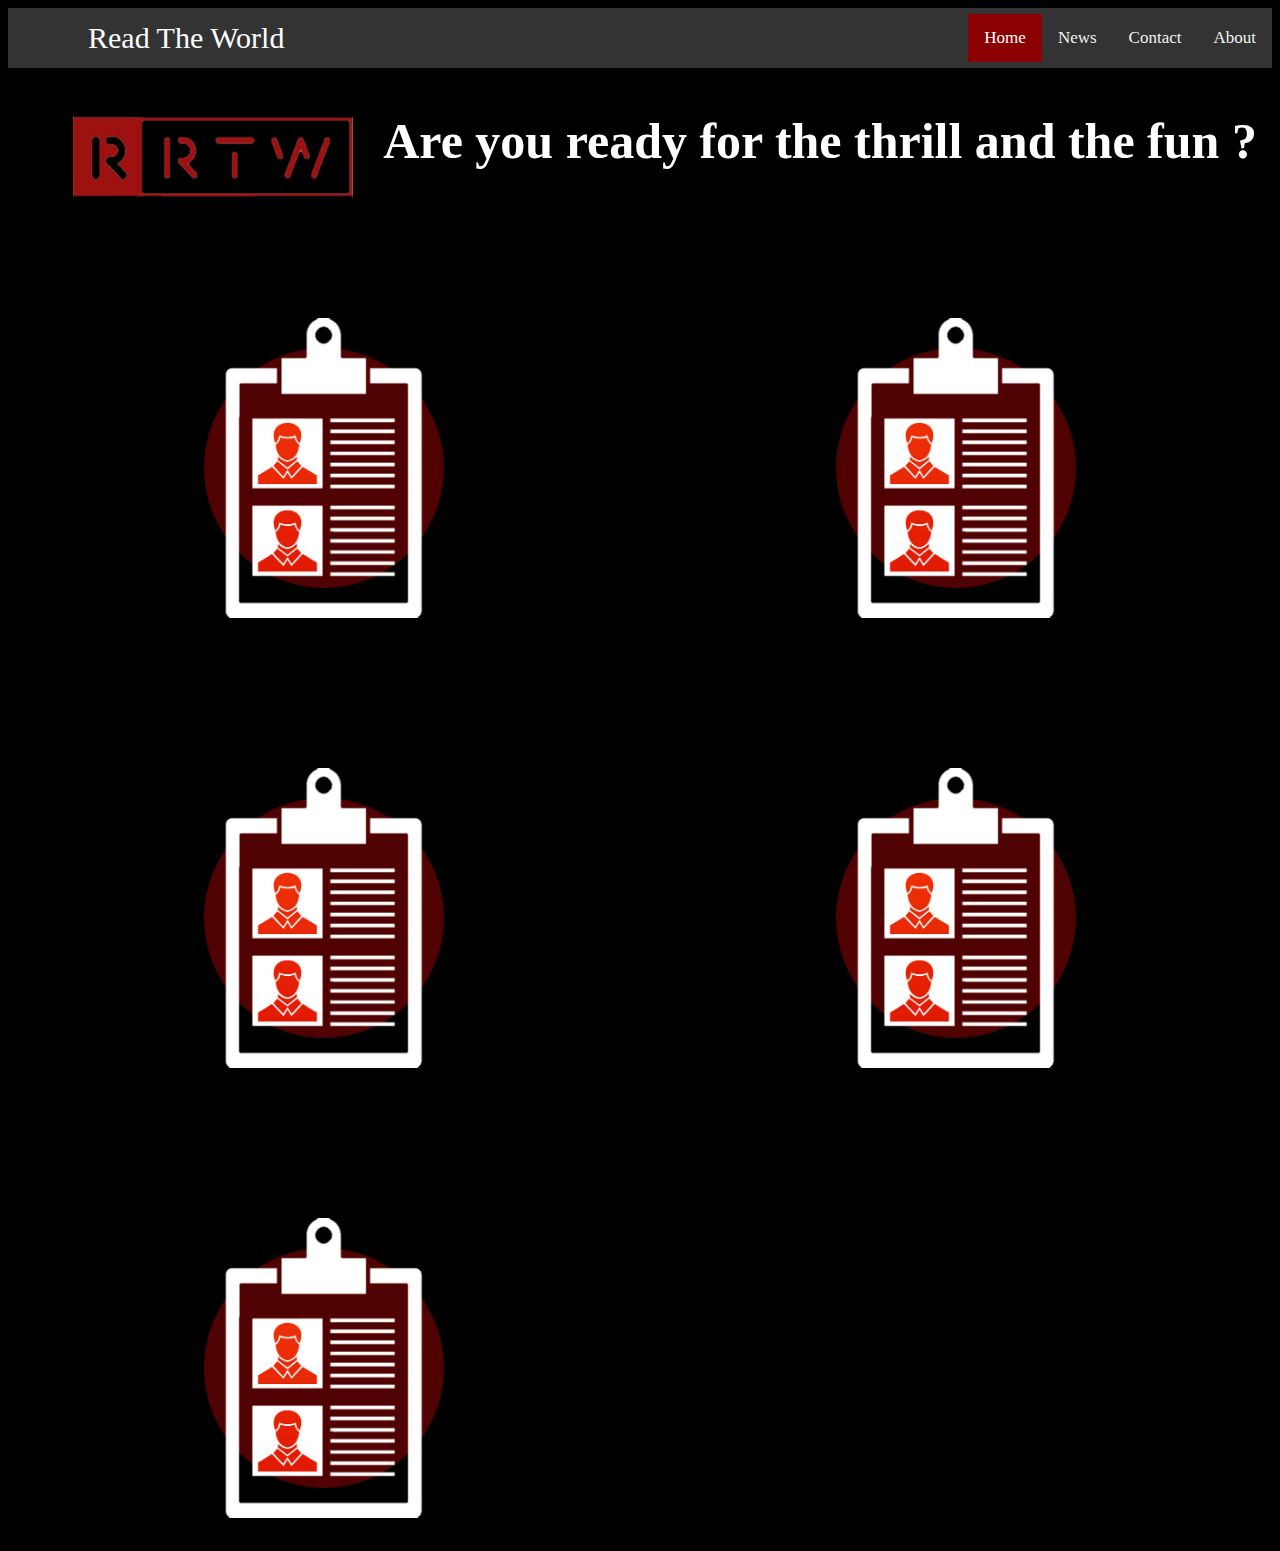
==== index.html @ a5d77765 "new-tap" ====
<!DOCTYPE html>
<html lang="en">
  <head>
    <meta charset="UTF-8" />
    <meta http-equiv="X-UA-Compatible" content="IE=edge" />
    <meta name="viewport" content="width=device-width, initial-scale=1.0" />
    <title>Read The World</title>
    <link rel="stylesheet" href="style.css" />
  </head>
  <body>
    <div class="navbar">
      <div class="h1">Read The World</div>
      <div class="all">
        <a class="active" href="#home">Home</a>
        <a href="#news">News</a>
        <a href="#contact">Contact</a>
        <a href="#about">About</a>
      </div>
    </div>
    <div class="logo-text">
        <img src="logo.png" class="logo" />
        <h1 class="h2">Are you ready for the thrill and the fun ?</h1>
      </div>
    <div class="container">
     
      <div class="ico">
        <div class="icons">
          <div class="ci-icons">
            <div class="content">
              <h2>CV</h2>
              <p>
                You learn more when you read about the characters who influenced
                or made an impact in the world
              </p>
              <a href="index1.html" target="_blank">CV</a>
            </div>
            <img  src="cv.png">
            

            </div>
          </div>
         </div>
         <div class="ico-2">
              <div class="icons-2">
                <div class="ci-icons-2">
                    <div class="content-2">
                        <h2> History </h2>
                        <p>History Read from your ancient history to the present day. Have fun</p>
                        <a href="#">History</a>
                    </div>
                    <img src="cv.png">
                </div>
              </div>
          </div>
          <div class="ico-3">
            <div class="icons-3">
                <div class="ci-icons-3">
                    <div class="content-3">
                        <h2>Countries</h2>
                        <p>Learn about the most important events that occurred in the countries of the world. Have fun</p>
                        <a href="#">Countries</a>
                    </div>
                  <img src="cv.png">
                </div>
            </div>
          </div>
          <div class="ico-4">
            <div class="icons-4">
                <div class="ci-icons-4">
                    <div class="content-4">
<h2> conspiracies</h2>
<p>One of the biggest conspiracies in history</p>
<a href="#">conspiracies</a>
                    </div>
                    <img src="cv.png">
                </div>
            </div>
          </div>
          <div class="ico-5">
            <div class="icons-5">
                <div class="ci-icons-5">
                    <div class="content-5">
<h2>Natural phenomena</h2>
<p>Read the natural phenomena that occurred in most of the world</p>
<a href="#">Natural phenomena</a>
                    </div>
                    <img src="cv.png">
                </div>

            </div>
          </div>
         </div>
     
      
     </div>
  </body>
</html>
---- style.css ----
body {
  background-color: black;
}
.navbar {
  background-color: #333;
  overflow: hidden;
  display: flex;
  height: 60px;
  align-items: center;
}
.navbar a:hover {
  background-color: #ddd;
  color: black;
}

.navbar a {
  float: left;
  color: #f2f2f2;
  text-align: center;
  padding: 14px 16px;
  text-decoration: none;
  font-size: 17px;
}
.navbar a.active {
  background-color: darkred;
  color: white;
}
.navbar a:hover {
  background-color: #ddd;
  color: black;
}
.all {
  display: flex;
  justify-content: flex-end;
  flex: 1;
}
.h1 {
  flex: 1;
  font-size: 30px;
  display: flex;
  padding-left: 80px;
  color: white;
}
.logo {
  width: 280px;
  height: 100px;
  display: flex;
  flex-direction: column;
  justify-content: flex-start;
  padding-left: 50px;
  padding-top: 30px;
}
.logo-text {
  color: white;
  display: flex;
  height: 125px;
  justify-content: space-around;
}
.h2 {
  font-size: 50px;
  padding-top: 10px;
}
.container {
  display: grid;
  grid-template-columns: 1fr 1fr;
  grid-template-rows: 1fr 1fr 1fr ;
}
.ico,
.ico-2 ,.ico-3,.ico-4,.ico-5{
  display: flex;
  justify-content: space-around;
  align-items: center;
}
.icons,
.icons-2,.icons-3,.icons-4,.icons-5 {
  position: relative;
  width: 600px;
  height: 350px;

  border-radius: 20px;
  display: flex;
  align-items: center;
  transition: 0.5s;
}
.ci-icons,
.ci-icons-2 ,
.ci-icons-3,
.ci-icons-4,.ci-icons-5{
  position: absolute;
  top: 0;
  left: 0;
  width: 100%;
  height: 100%;

  border-radius: 20px;
}
.ci-icons:before,
.ci-icons-2:before,
.ci-icons-3:before,
.ci-icons-4:before,
.ci-icons-5:before {
  content: "";
  position: absolute;
  top: 0;
  left: 0;
  width: 100%;
  height: 100%;
  background-color: rgb(80, 2, 2);
  transition: 0.5s;
  clip-path: circle(120px at center);
}
.ci-icons:hover:before,
.ci-icons-2:hover:before,
.ci-icons-3:hover:before,
.ci-icons-4:hover:before,
.ci-icons-5:hover:before {
  clip-path: circle(400px at center);
  background-color: rgb(80, 2, 2);
  border-radius: 20px;
}
.icons img,
.icons-2 img,
.icons-3 img,
.icons-4 img,
.icons-5 img {
  position: absolute;
  top: 50%;
  left: 50%;
  transform: translate(-50%, -50%);
  height: 300px;
  pointer-events: none;
  transition: 0.5s;
}
.ci-icons:hover img,
.ci-icons-2:hover img,
.ci-icons-3:hover img,
.ci-icons-4:hover img,
.ci-icons-5:hover img {
  left: 80%;
  height: 220px;
}
.ico,
.ico-2,
.ico-3,
.ico-4,
.ico-5 {
  padding-top: 100px;
}
.content,
.content-2,
.content-3,
.content-4,
.content-5 {
  color: rgb(255, 255, 255);
  position: relative;
  width: 50%;
  left: 0;
  padding: 20px 20px 20px 40px;
  transition: 0, 5s;
  opacity: 0;
  visibility: visible;
}

.ci-icons:hover .content,
.ci-icons-2:hover .content-2,
.ci-icons-3:hover .content-3,
.ci-icons-4:hover .content-4,
.ci-icons-5:hover .content-5 {
  left: 0;
  opacity: 1;
  visibility: visible;
  position: relative;
  transition: 0.8s;
}
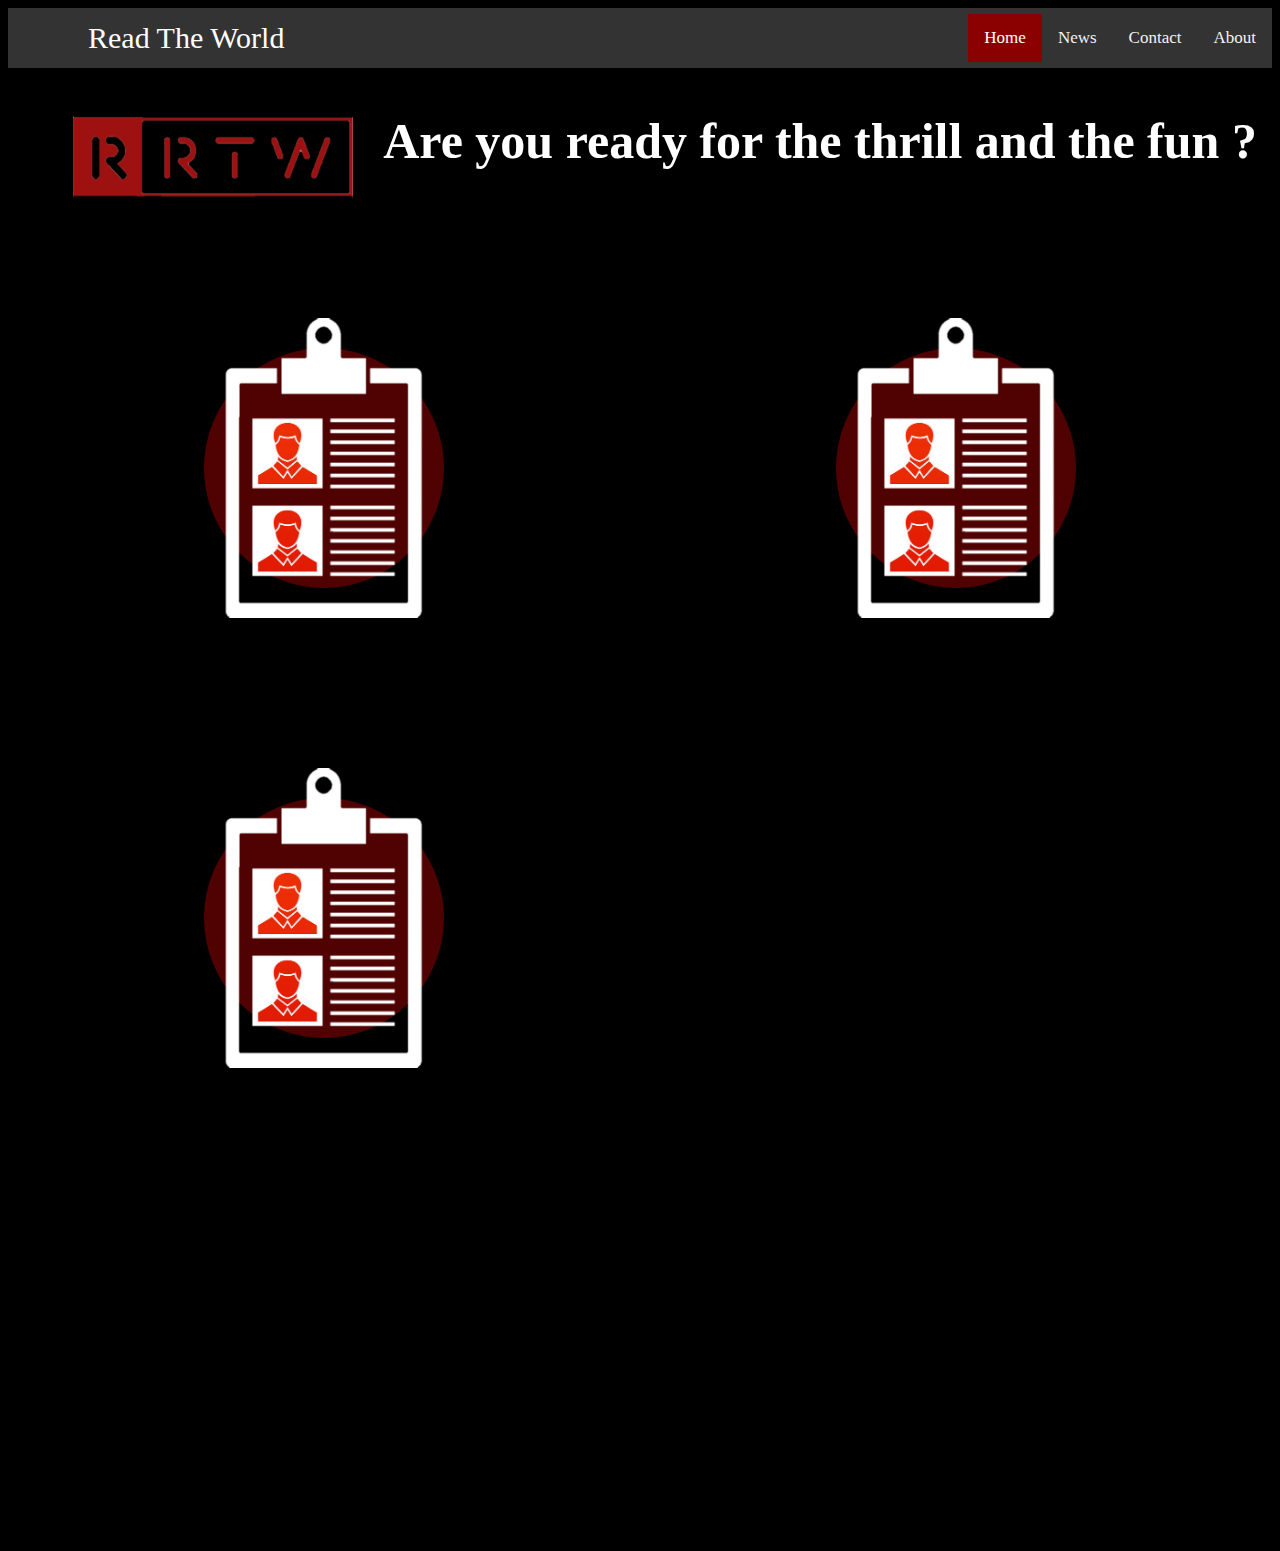
==== commit c1d9f208: "test" ====
--- a/index.html
+++ b/index.html
@@ -32,9 +32,9 @@
                 You learn more when you read about the characters who influenced
                 or made an impact in the world
               </p>
-              <a href="index1.html" target="_blank">CV</a>
+              <a href="#">CV</a>
             </div>
-            <img  src="cv.png">
+            <img  src="cv.png" />
             
 
             </div>
@@ -45,7 +45,7 @@
                 <div class="ci-icons-2">
                     <div class="content-2">
                         <h2> History </h2>
-                        <p>History Read from your ancient history to the present day. Have fun</p>
+                        <p>History Read from your ancient history to the present day. Have fun. NOOOO</p>
                         <a href="#">History</a>
                     </div>
                     <img src="cv.png">
@@ -64,31 +64,6 @@
                 </div>
             </div>
           </div>
-          <div class="ico-4">
-            <div class="icons-4">
-                <div class="ci-icons-4">
-                    <div class="content-4">
-<h2> conspiracies</h2>
-<p>One of the biggest conspiracies in history</p>
-<a href="#">conspiracies</a>
-                    </div>
-                    <img src="cv.png">
-                </div>
-            </div>
-          </div>
-          <div class="ico-5">
-            <div class="icons-5">
-                <div class="ci-icons-5">
-                    <div class="content-5">
-<h2>Natural phenomena</h2>
-<p>Read the natural phenomena that occurred in most of the world</p>
-<a href="#">Natural phenomena</a>
-                    </div>
-                    <img src="cv.png">
-                </div>
-
-            </div>
-          </div>
          </div>
      
       
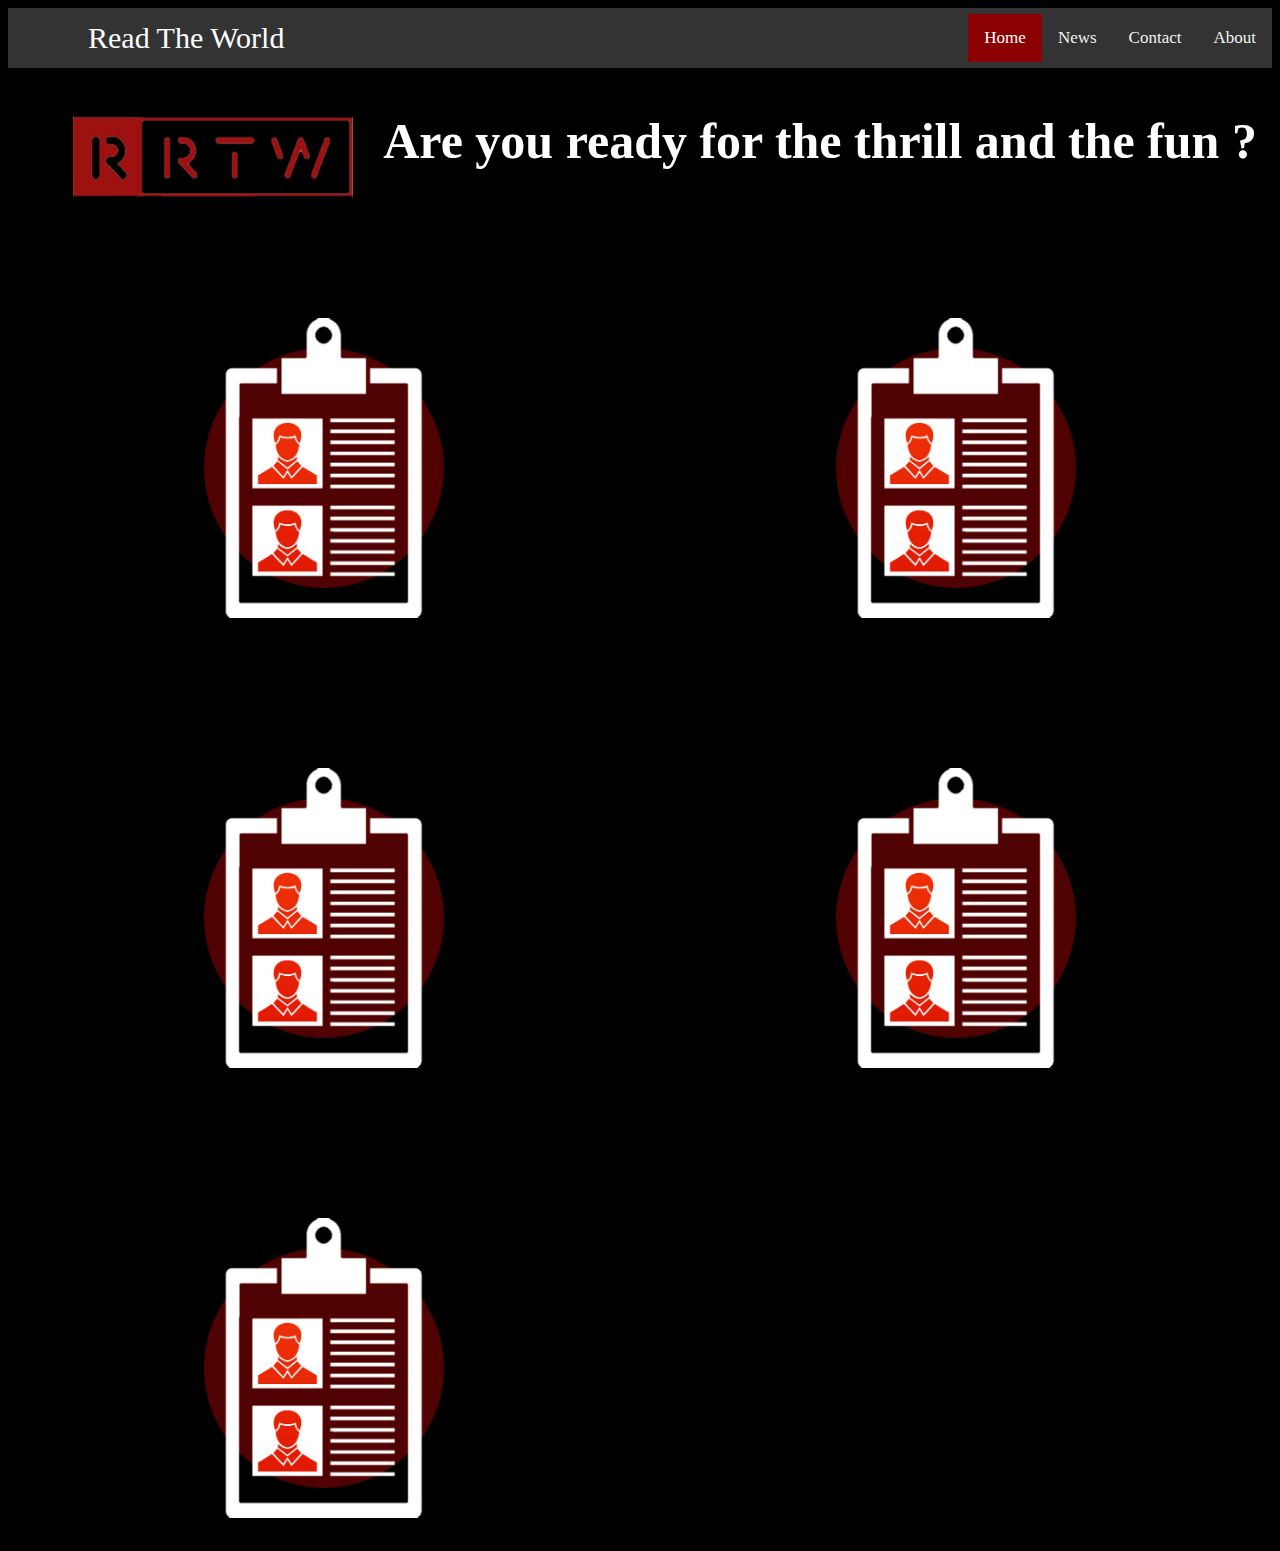
==== commit d0270bd3: "Merge branch 'main' of github.com:apwow/Read-the-world" ====
--- a/index.html
+++ b/index.html
@@ -32,9 +32,9 @@
                 You learn more when you read about the characters who influenced
                 or made an impact in the world
               </p>
-              <a href="#">CV</a>
+              <a href="index1.html" target="_blank">CV</a>
             </div>
-            <img  src="cv.png" />
+            <img  src="cv.png">
             
 
             </div>
@@ -64,6 +64,31 @@
                 </div>
             </div>
           </div>
+          <div class="ico-4">
+            <div class="icons-4">
+                <div class="ci-icons-4">
+                    <div class="content-4">
+<h2> conspiracies</h2>
+<p>One of the biggest conspiracies in history</p>
+<a href="#">conspiracies</a>
+                    </div>
+                    <img src="cv.png">
+                </div>
+            </div>
+          </div>
+          <div class="ico-5">
+            <div class="icons-5">
+                <div class="ci-icons-5">
+                    <div class="content-5">
+<h2>Natural phenomena</h2>
+<p>Read the natural phenomena that occurred in most of the world</p>
+<a href="#">Natural phenomena</a>
+                    </div>
+                    <img src="cv.png">
+                </div>
+
+            </div>
+          </div>
          </div>
      
       
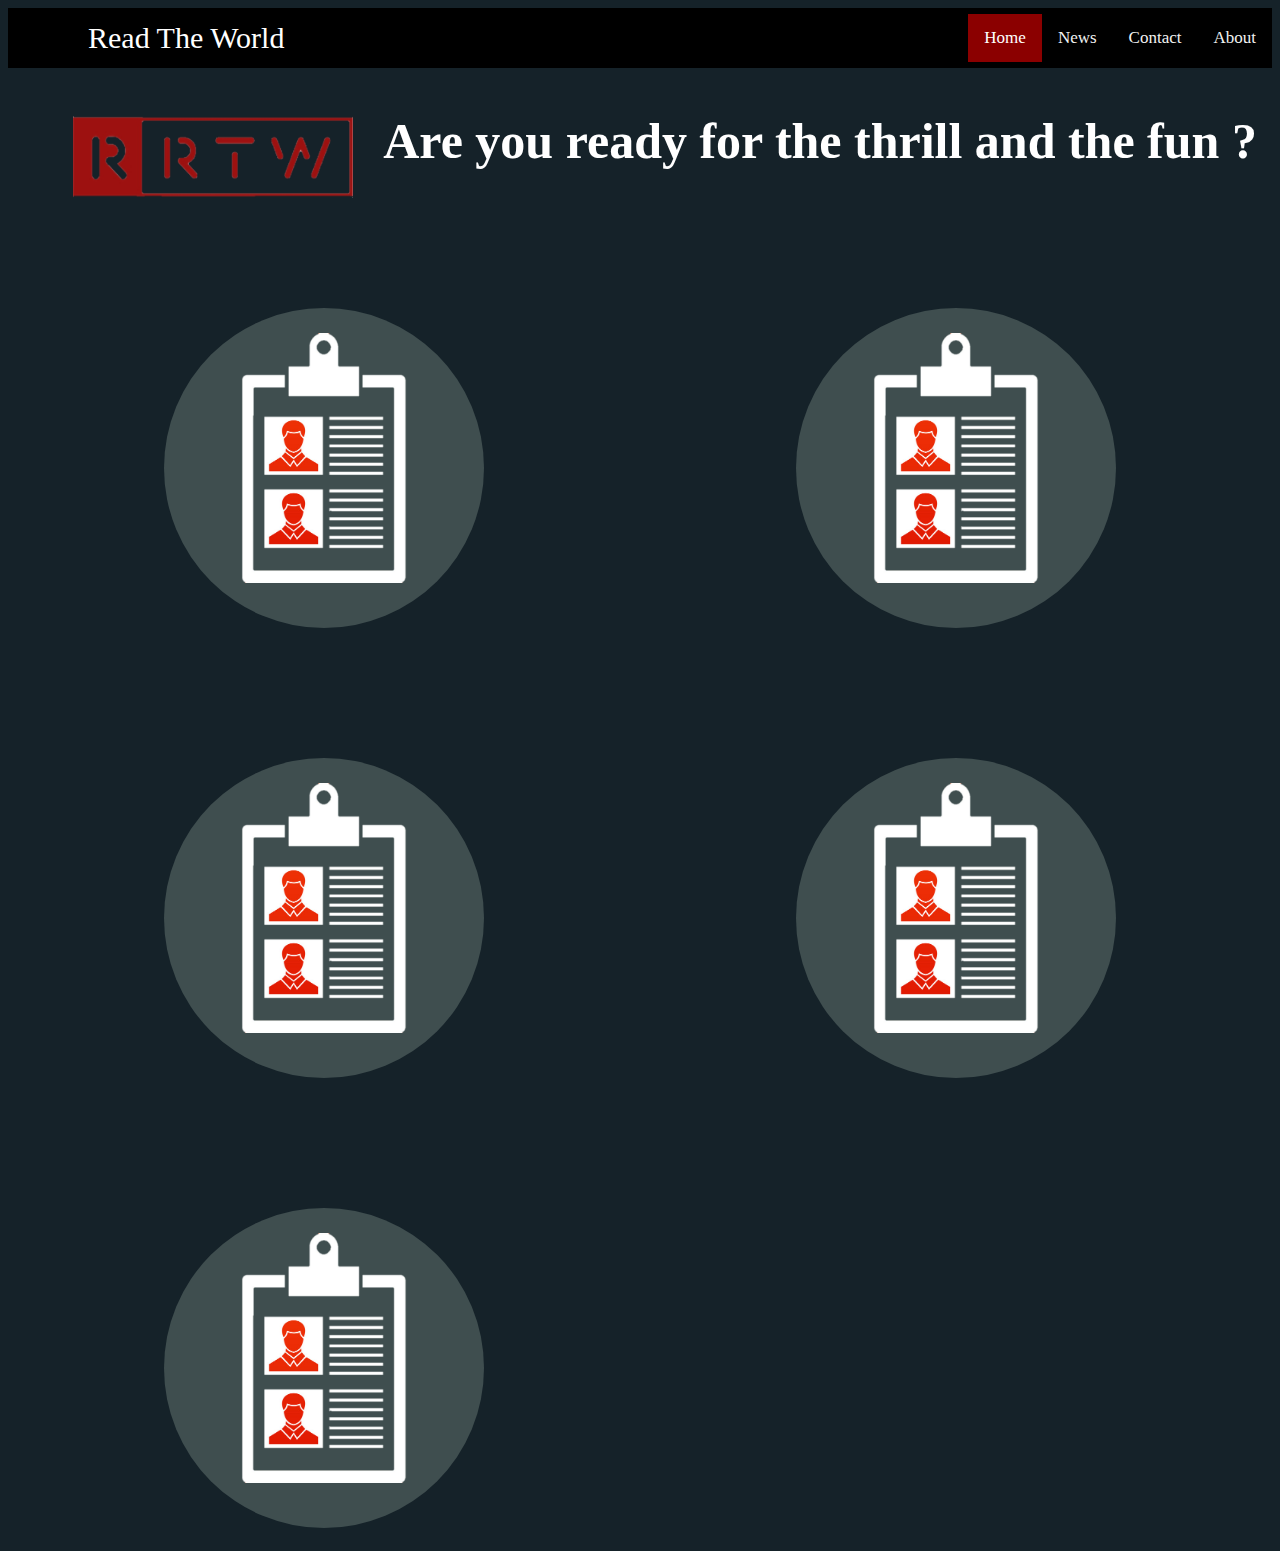
==== commit 7f829df6: "new tap" ====
--- a/index.html
+++ b/index.html
@@ -32,7 +32,7 @@
                 You learn more when you read about the characters who influenced
                 or made an impact in the world
               </p>
-              <a href="index1.html" target="_blank">CV</a>
+              <a href="index-cv.html" target="_blank">CV</a>
             </div>
             <img  src="cv.png">
             
@@ -45,8 +45,8 @@
                 <div class="ci-icons-2">
                     <div class="content-2">
                         <h2> History </h2>
-                        <p>History Read from your ancient history to the present day. Have fun. NOOOO</p>
-                        <a href="#">History</a>
+                        <p>History Read from your ancient history to the present day. Have fun.</p>
+                        <a href="index-history.html">History</a>
                     </div>
                     <img src="cv.png">
                 </div>
@@ -58,7 +58,7 @@
                     <div class="content-3">
                         <h2>Countries</h2>
                         <p>Learn about the most important events that occurred in the countries of the world. Have fun</p>
-                        <a href="#">Countries</a>
+                        <a href="index-countries.html">Countries</a>
                     </div>
                   <img src="cv.png">
                 </div>
@@ -70,7 +70,7 @@
                     <div class="content-4">
 <h2> conspiracies</h2>
 <p>One of the biggest conspiracies in history</p>
-<a href="#">conspiracies</a>
+<a href="index-conspiracies.html">conspiracies</a>
                     </div>
                     <img src="cv.png">
                 </div>
@@ -82,7 +82,7 @@
                     <div class="content-5">
 <h2>Natural phenomena</h2>
 <p>Read the natural phenomena that occurred in most of the world</p>
-<a href="#">Natural phenomena</a>
+<a href="./index-natural.html">Natural phenomena</a>
                     </div>
                     <img src="cv.png">
                 </div>
--- a/style.css
+++ b/style.css
@@ -1,8 +1,8 @@
 body {
-  background-color: black;
+  background-color: #152229;
 }
 .navbar {
-  background-color: #333;
+  background-color: rgb(0, 0, 0);
   overflow: hidden;
   display: flex;
   height: 60px;
@@ -91,7 +91,6 @@
   left: 0;
   width: 100%;
   height: 100%;
-
   border-radius: 20px;
 }
 .ci-icons:before,
@@ -105,9 +104,9 @@
   left: 0;
   width: 100%;
   height: 100%;
-  background-color: rgb(80, 2, 2);
+  background-color: #3F4E4F;
   transition: 0.5s;
-  clip-path: circle(120px at center);
+  clip-path: circle(160px at center);
 }
 .ci-icons:hover:before,
 .ci-icons-2:hover:before,
@@ -115,7 +114,7 @@
 .ci-icons-4:hover:before,
 .ci-icons-5:hover:before {
   clip-path: circle(400px at center);
-  background-color: rgb(80, 2, 2);
+  background-color:#A27B5C;
   border-radius: 20px;
 }
 .icons img,
@@ -127,7 +126,8 @@
   top: 50%;
   left: 50%;
   transform: translate(-50%, -50%);
-  height: 300px;
+  height: 250px;
+  padding-bottom: 20px;
   pointer-events: none;
   transition: 0.5s;
 }
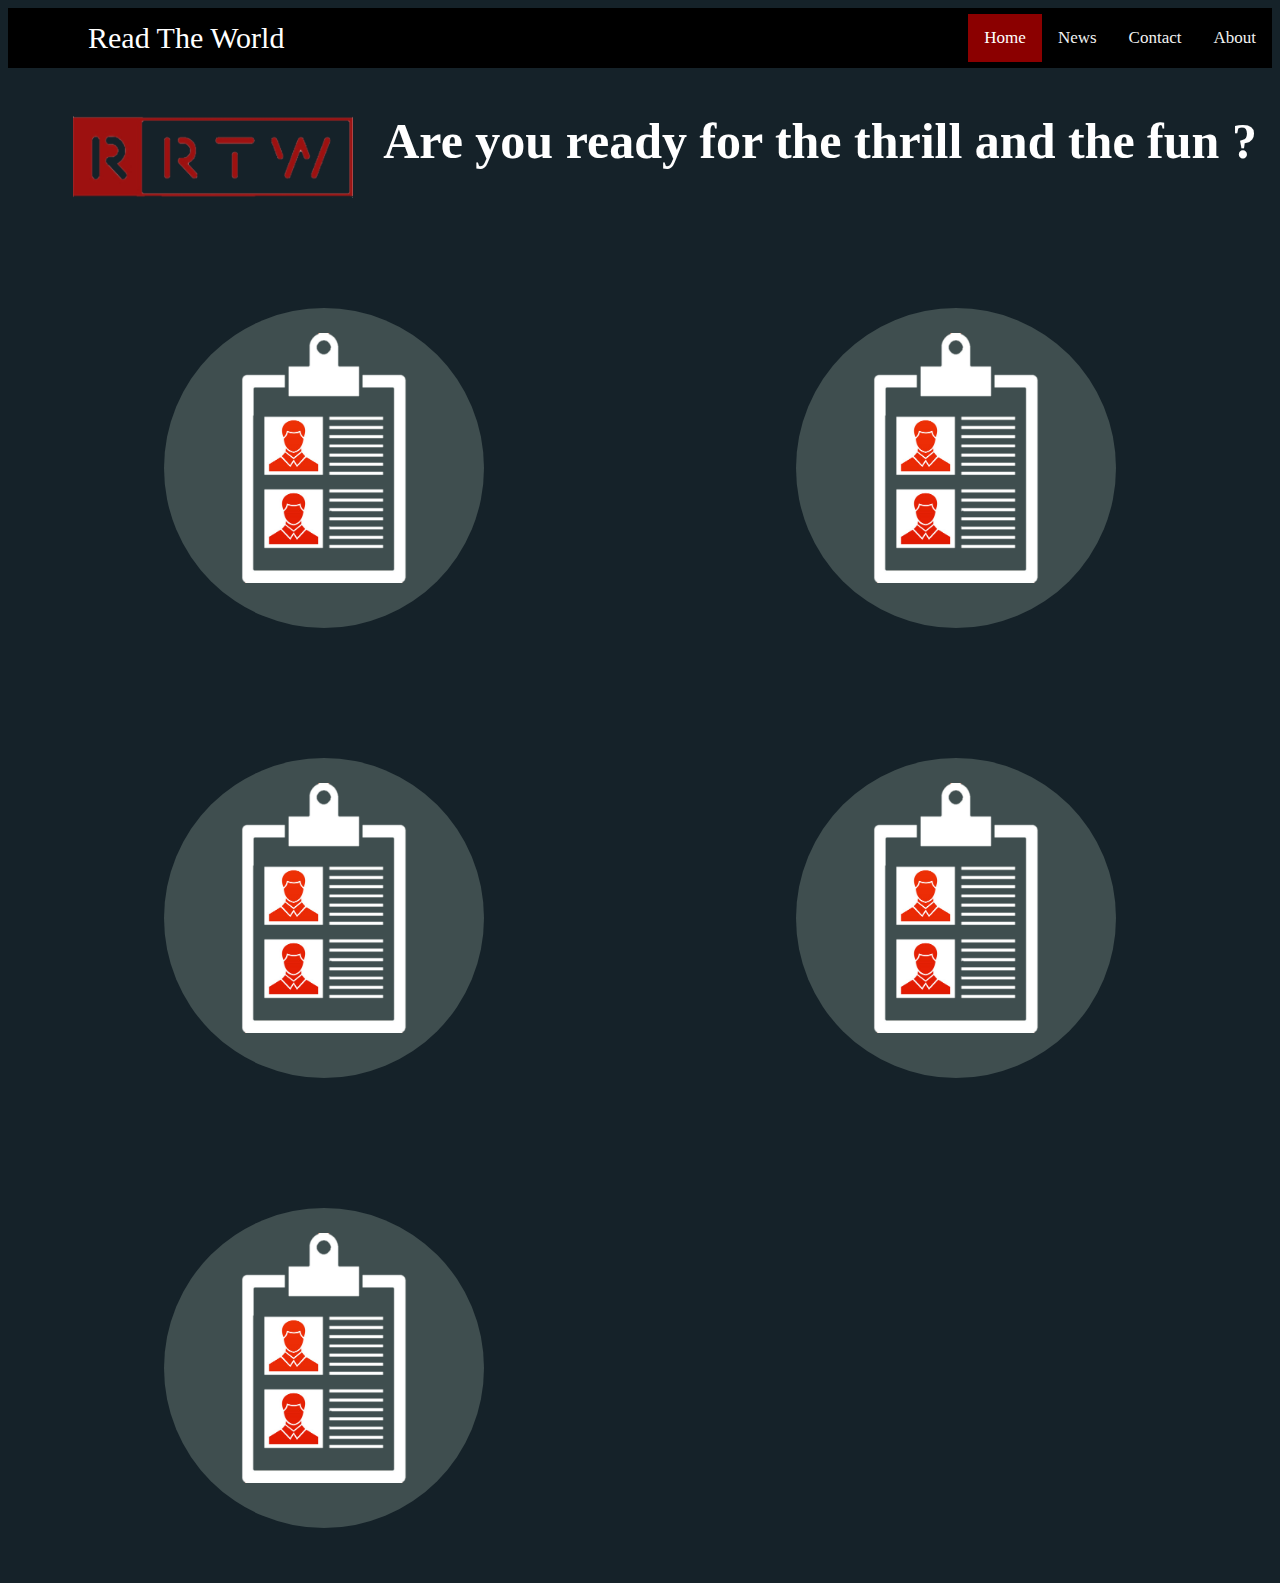
==== commit da1b380b: "complete the cards details" ====
--- a/index.html
+++ b/index.html
@@ -32,7 +32,7 @@
                 You learn more when you read about the characters who influenced
                 or made an impact in the world
               </p>
-              <a href="index-cv.html" target="_blank">CV</a>
+              <a class="button-ctn" href="index-cv.html" target="_blank">CV</a>
             </div>
             <img  src="cv.png">
             
@@ -46,7 +46,7 @@
                     <div class="content-2">
                         <h2> History </h2>
                         <p>History Read from your ancient history to the present day. Have fun.</p>
-                        <a href="index-history.html">History</a>
+                        <a class="button-ctn" href="index-history.html">Enter</a>
                     </div>
                     <img src="cv.png">
                 </div>
@@ -58,7 +58,7 @@
                     <div class="content-3">
                         <h2>Countries</h2>
                         <p>Learn about the most important events that occurred in the countries of the world. Have fun</p>
-                        <a href="index-countries.html">Countries</a>
+                        <a class="button-ctn" href="index-countries.html">Countries</a>
                     </div>
                   <img src="cv.png">
                 </div>
@@ -70,7 +70,7 @@
                     <div class="content-4">
 <h2> conspiracies</h2>
 <p>One of the biggest conspiracies in history</p>
-<a href="index-conspiracies.html">conspiracies</a>
+<a class="button-ctn" href="index-conspiracies.html">conspiracies</a>
                     </div>
                     <img src="cv.png">
                 </div>
@@ -82,7 +82,7 @@
                     <div class="content-5">
 <h2>Natural phenomena</h2>
 <p>Read the natural phenomena that occurred in most of the world</p>
-<a href="./index-natural.html">Natural phenomena</a>
+<a class="button-ctn" href="./index-natural.html">Natural phenomena</a>
                     </div>
                     <img src="cv.png">
                 </div>
--- a/style.css
+++ b/style.css
@@ -63,16 +63,22 @@
 .container {
   display: grid;
   grid-template-columns: 1fr 1fr;
-  grid-template-rows: 1fr 1fr 1fr ;
+  grid-template-rows: 1fr 1fr 1fr;
 }
 .ico,
-.ico-2 ,.ico-3,.ico-4,.ico-5{
+.ico-2,
+.ico-3,
+.ico-4,
+.ico-5 {
   display: flex;
   justify-content: space-around;
   align-items: center;
 }
 .icons,
-.icons-2,.icons-3,.icons-4,.icons-5 {
+.icons-2,
+.icons-3,
+.icons-4,
+.icons-5 {
   position: relative;
   width: 600px;
   height: 350px;
@@ -83,9 +89,10 @@
   transition: 0.5s;
 }
 .ci-icons,
-.ci-icons-2 ,
+.ci-icons-2,
 .ci-icons-3,
-.ci-icons-4,.ci-icons-5{
+.ci-icons-4,
+.ci-icons-5 {
   position: absolute;
   top: 0;
   left: 0;
@@ -104,7 +111,7 @@
   left: 0;
   width: 100%;
   height: 100%;
-  background-color: #3F4E4F;
+  background-color: #3f4e4f;
   transition: 0.5s;
   clip-path: circle(160px at center);
 }
@@ -114,7 +121,7 @@
 .ci-icons-4:hover:before,
 .ci-icons-5:hover:before {
   clip-path: circle(400px at center);
-  background-color:#A27B5C;
+  background-color: #3f4e4f;
   border-radius: 20px;
 }
 .icons img,
@@ -151,9 +158,10 @@
 .content-3,
 .content-4,
 .content-5 {
-  color: rgb(255, 255, 255);
+  color:#DCD7C9;
   position: relative;
   width: 50%;
+  height: 100%;
   left: 0;
   padding: 20px 20px 20px 40px;
   transition: 0, 5s;
@@ -172,3 +180,18 @@
   position: relative;
   transition: 0.8s;
 }
+.ci-icons .content a,
+.ci-icons-2 .content-2 a,
+.ci-icons-3 .content-3 a,
+.ci-icons-4 .content-4 a,
+.ci-icons-5 .content-5 a{
+  position: relative;
+  color: #e9e2ca;
+  padding: 10px 20px;
+  border-radius: 10px;
+  background-color:#A27B5C;
+ text-decoration: none;
+ display: inline-block;
+ margin-top: 100px;
+ font-weight: 700;
+}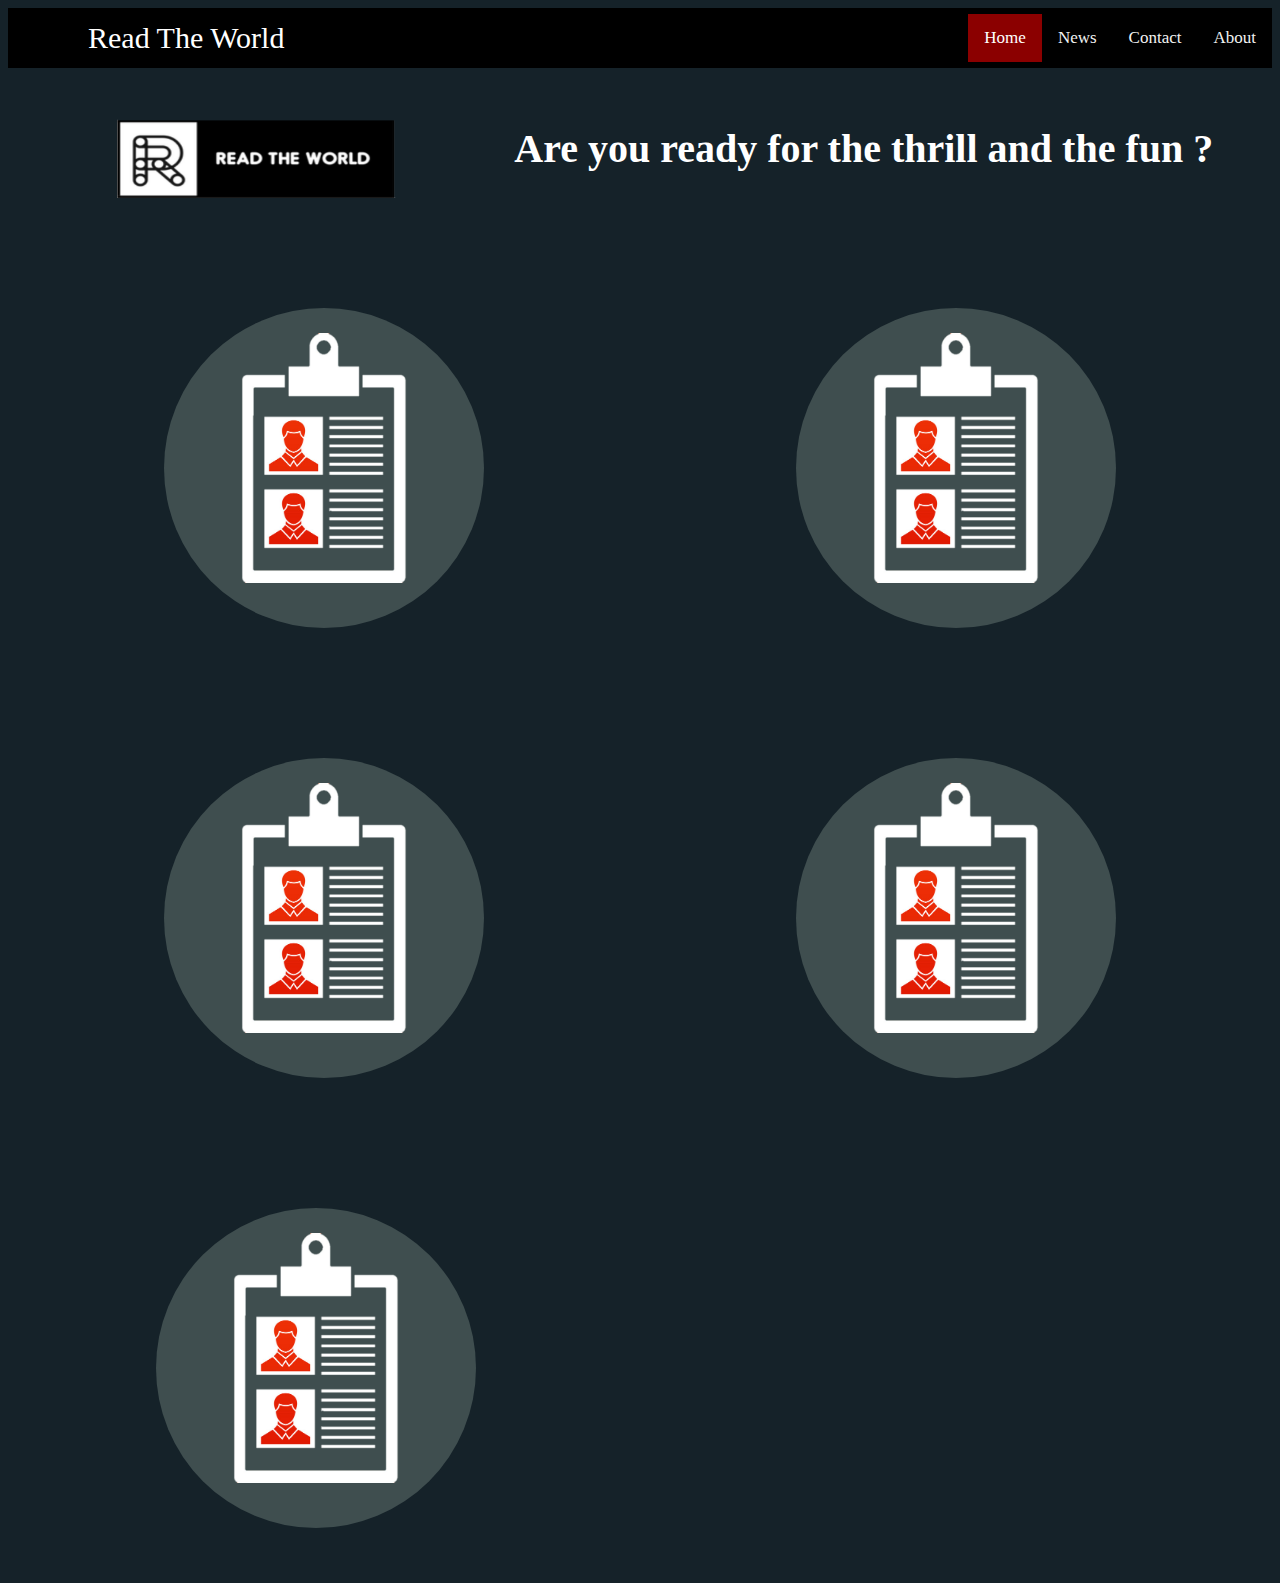
==== commit a575a925: "edit for all items" ====
--- a/index.html
+++ b/index.html
@@ -18,7 +18,7 @@
       </div>
     </div>
     <div class="logo-text">
-        <img src="logo.png" class="logo" />
+        <img src="1656405021481.png" class="logo" />
         <h1 class="h2">Are you ready for the thrill and the fun ?</h1>
       </div>
     <div class="container">
@@ -32,7 +32,7 @@
                 You learn more when you read about the characters who influenced
                 or made an impact in the world
               </p>
-              <a class="button-ctn" href="index-cv.html" target="_blank">CV</a>
+              <a class="button-ctn" href="index-cv.html" target="_blank">Enter</a>
             </div>
             <img  src="cv.png">
             
@@ -58,7 +58,7 @@
                     <div class="content-3">
                         <h2>Countries</h2>
                         <p>Learn about the most important events that occurred in the countries of the world. Have fun</p>
-                        <a class="button-ctn" href="index-countries.html">Countries</a>
+                        <a class="button-ctn" href="index-countries.html">Enter</a>
                     </div>
                   <img src="cv.png">
                 </div>
@@ -70,7 +70,7 @@
                     <div class="content-4">
 <h2> conspiracies</h2>
 <p>One of the biggest conspiracies in history</p>
-<a class="button-ctn" href="index-conspiracies.html">conspiracies</a>
+<a class="button-ctn" href="index-conspiracies.html">Enter</a>
                     </div>
                     <img src="cv.png">
                 </div>
@@ -82,7 +82,7 @@
                     <div class="content-5">
 <h2>Natural phenomena</h2>
 <p>Read the natural phenomena that occurred in most of the world</p>
-<a class="button-ctn" href="./index-natural.html">Natural phenomena</a>
+<a class="button-ctn" href="./index-natural.html">Enter/a>
                     </div>
                     <img src="cv.png">
                 </div>
--- a/style.css
+++ b/style.css
@@ -43,12 +43,12 @@
 }
 .logo {
   width: 280px;
-  height: 100px;
+  height: 120px;
   display: flex;
   flex-direction: column;
   justify-content: flex-start;
   padding-left: 50px;
-  padding-top: 30px;
+  padding-top: 10px;
 }
 .logo-text {
   color: white;
@@ -57,8 +57,8 @@
   justify-content: space-around;
 }
 .h2 {
-  font-size: 50px;
-  padding-top: 10px;
+  font-size: 40px;
+  padding-top: 30px;
 }
 .container {
   display: grid;
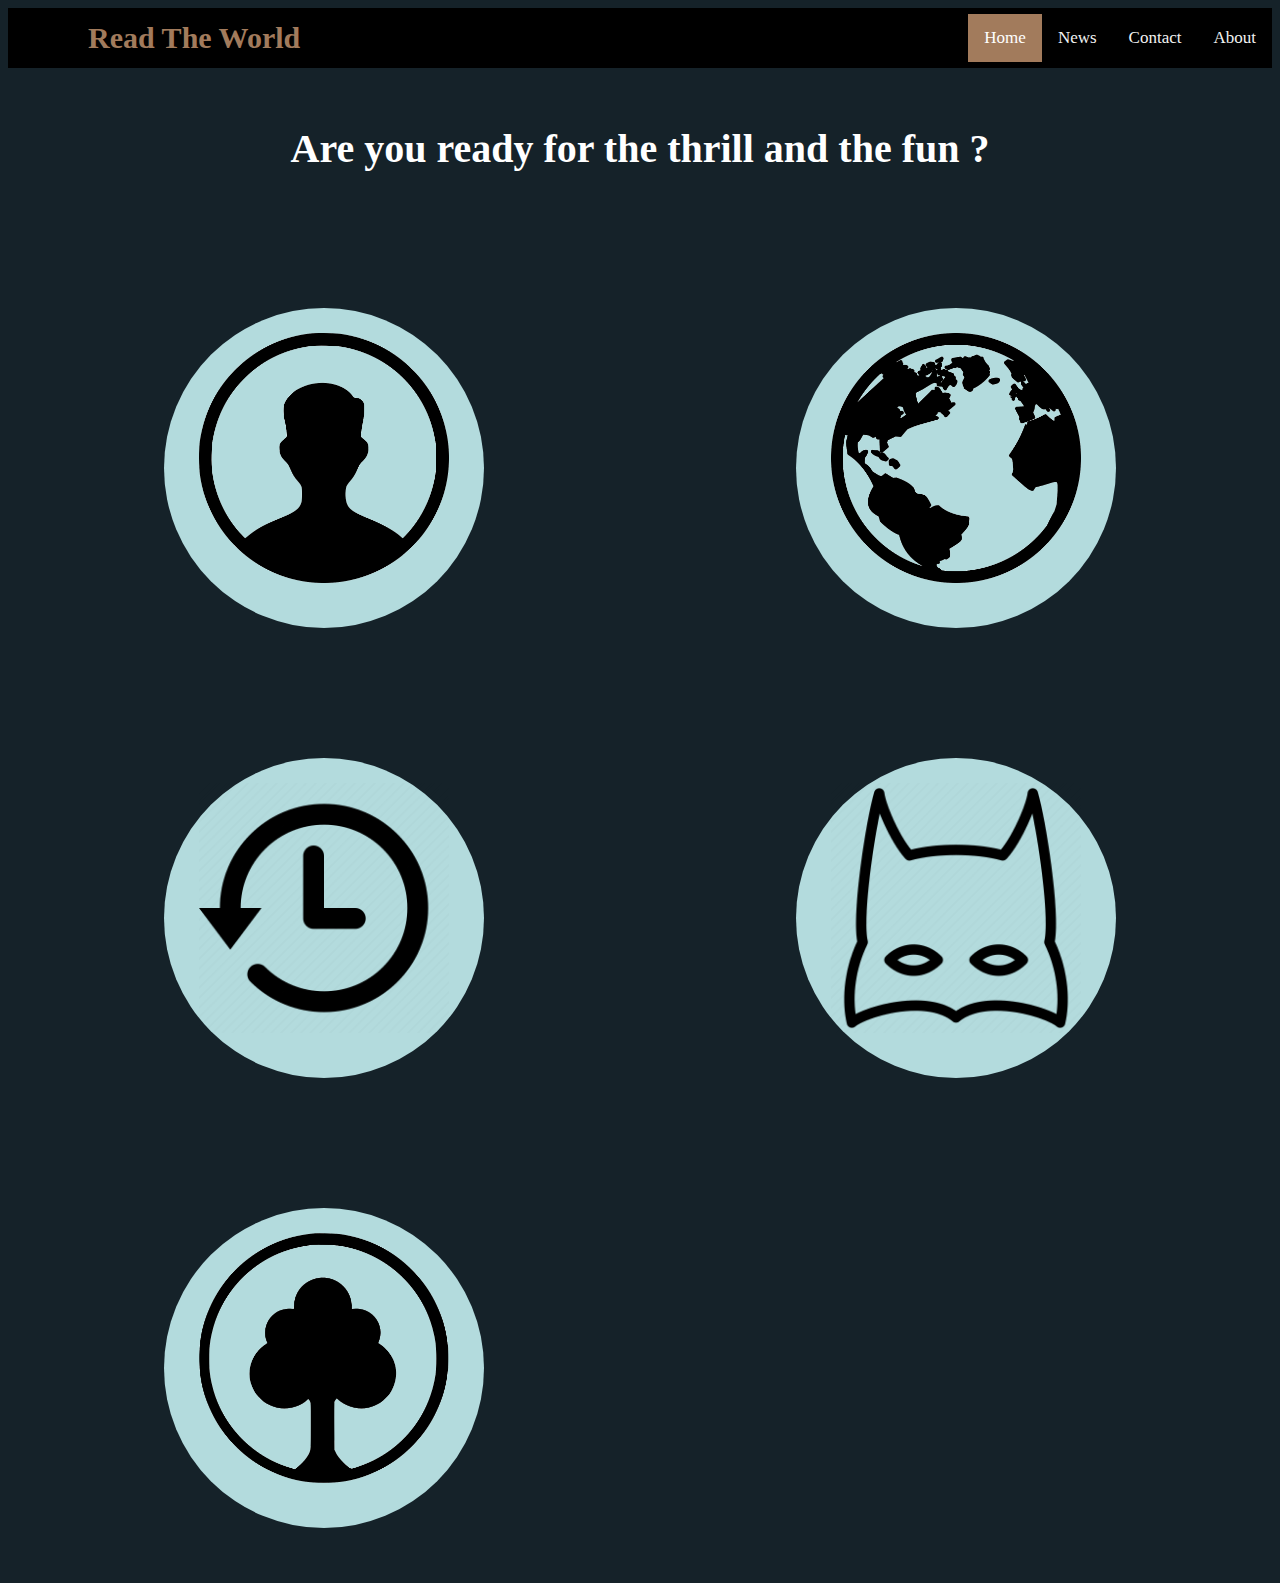
==== commit fcf6fb72: "finsh" ====
--- a/index.html
+++ b/index.html
@@ -9,7 +9,7 @@
   </head>
   <body>
     <div class="navbar">
-      <div class="h1">Read The World</div>
+      <div class="h1"><b>Read The World</b> </div>
       <div class="all">
         <a class="active" href="#home">Home</a>
         <a href="#news">News</a>
@@ -18,61 +18,71 @@
       </div>
     </div>
     <div class="logo-text">
-        <img src="1656405021481.png" class="logo" />
-        <h1 class="h2">Are you ready for the thrill and the fun ?</h1>
+       
+        <h1 class="h2"><center>Are you ready for the thrill and the fun ?</center></h1>
       </div>
     <div class="container">
      
-      <div class="ico">
-        <div class="icons">
-          <div class="ci-icons">
-            <div class="content">
-              <h2>CV</h2>
-              <p>
-                You learn more when you read about the characters who influenced
-                or made an impact in the world
-              </p>
-              <a class="button-ctn" href="index-cv.html" target="_blank">Enter</a>
-            </div>
-            <img  src="cv.png">
-            
-
+    
+         <div class="ico">
+          <div class="icons">
+            <div class="ci-icons">
+              <div class="content">
+                <h2>CV</h2>
+                <p>
+                  You learn more when you read about the characters who influenced
+                  or made an impact in the world
+                </p>
+                <a class="button-ctn" href="cv.html" target="_blank">Enter</a>
+              </div>
+              <img  src="./assites/cv- icon.png">
+              </div>
             </div>
           </div>
-         </div>
-         <div class="ico-2">
-              <div class="icons-2">
-                <div class="ci-icons-2">
-                    <div class="content-2">
-                        <h2> History </h2>
-                        <p>History Read from your ancient history to the present day. Have fun.</p>
-                        <a class="button-ctn" href="index-history.html">Enter</a>
-                    </div>
-                    <img src="cv.png">
+
+
+
+         <div class="ico-3">
+          <div class="icons-3">
+              <div class="ci-icons-3">
+                  <div class="content-3">
+                      <h2>Countries</h2>
+                      <p>Learn about the most important events that occurred in the countries of the world. Have fun</p>
+                      <a class="button-ctn" href="countries.html">Enter</a>
+                      </div>
+                      <img src="./assites/R.png">
+                  </div>
+                </div>  
+              </div>
+         
+
+              <div class="ico-2">
+                <div class="icons-2">
+                  <div class="ci-icons-2">
+                      <div class="content-2">
+                          <h2> History </h2>
+                          <p>History Read from your ancient history to the present day. Have fun.</p>
+                          <a class="button-ctn" href="history.html">Enter</a>
+                      </div>
+                      <img src="./assites/history-icon.png">
+                  </div>
                 </div>
-              </div>
-          </div>
-          <div class="ico-3">
-            <div class="icons-3">
-                <div class="ci-icons-3">
-                    <div class="content-3">
-                        <h2>Countries</h2>
-                        <p>Learn about the most important events that occurred in the countries of the world. Have fun</p>
-                        <a class="button-ctn" href="index-countries.html">Enter</a>
-                    </div>
-                  <img src="cv.png">
-                </div>
-            </div>
-          </div>
+               </div>
+
+
+
+
+
+          
           <div class="ico-4">
             <div class="icons-4">
                 <div class="ci-icons-4">
-                    <div class="content-4">
-<h2> conspiracies</h2>
-<p>One of the biggest conspiracies in history</p>
-<a class="button-ctn" href="index-conspiracies.html">Enter</a>
-                    </div>
-                    <img src="cv.png">
+                  <div class="content-4">
+                    <h2> conspiracies</h2>
+                    <p>One of the biggest conspiracies in history</p>
+                    <a class="button-ctn" href="conspiracies.html">Enter</a>
+                  </div>
+                    <img src="./assites/consipracy-icon.png">
                 </div>
             </div>
           </div>
@@ -80,15 +90,19 @@
             <div class="icons-5">
                 <div class="ci-icons-5">
                     <div class="content-5">
-<h2>Natural phenomena</h2>
-<p>Read the natural phenomena that occurred in most of the world</p>
-<a class="button-ctn" href="./index-natural.html">Enter/a>
+                    <h2>Natural phenomena</h2>
+                    <p>Read the natural phenomena that occurred in most of the world</p>
+                     <a class="button-ctn" href="natural.html">Enter</a>
                     </div>
-                    <img src="cv.png">
+                    <img src="./assites/natural-icon.png">
+                    </div>
+                   
+                  
                 </div>
 
             </div>
           </div>
+          
          </div>
      
       
--- a/style.css
+++ b/style.css
@@ -1,5 +1,5 @@
 body {
-  background-color: #152229;
+  background-color:#152229;
 }
 .navbar {
   background-color: rgb(0, 0, 0);
@@ -22,7 +22,7 @@
   font-size: 17px;
 }
 .navbar a.active {
-  background-color: darkred;
+  background-color: #A27B5C;
   color: white;
 }
 .navbar a:hover {
@@ -39,7 +39,8 @@
   font-size: 30px;
   display: flex;
   padding-left: 80px;
-  color: white;
+  color:#A27B5C;
+  
 }
 .logo {
   width: 280px;
@@ -59,12 +60,15 @@
 .h2 {
   font-size: 40px;
   padding-top: 30px;
+
 }
 .container {
   display: grid;
   grid-template-columns: 1fr 1fr;
   grid-template-rows: 1fr 1fr 1fr;
-}
+ 
+}
+
 .ico,
 .ico-2,
 .ico-3,
@@ -111,7 +115,7 @@
   left: 0;
   width: 100%;
   height: 100%;
-  background-color: #3f4e4f;
+  background-color: #b3dbdd;
   transition: 0.5s;
   clip-path: circle(160px at center);
 }
@@ -121,7 +125,7 @@
 .ci-icons-4:hover:before,
 .ci-icons-5:hover:before {
   clip-path: circle(400px at center);
-  background-color: #3f4e4f;
+  background-color:  #b3dbdd;
   border-radius: 20px;
 }
 .icons img,
@@ -158,7 +162,8 @@
 .content-3,
 .content-4,
 .content-5 {
-  color:#DCD7C9;
+  color:#83654d;
+  font-weight: bold;
   position: relative;
   width: 50%;
   height: 100%;
